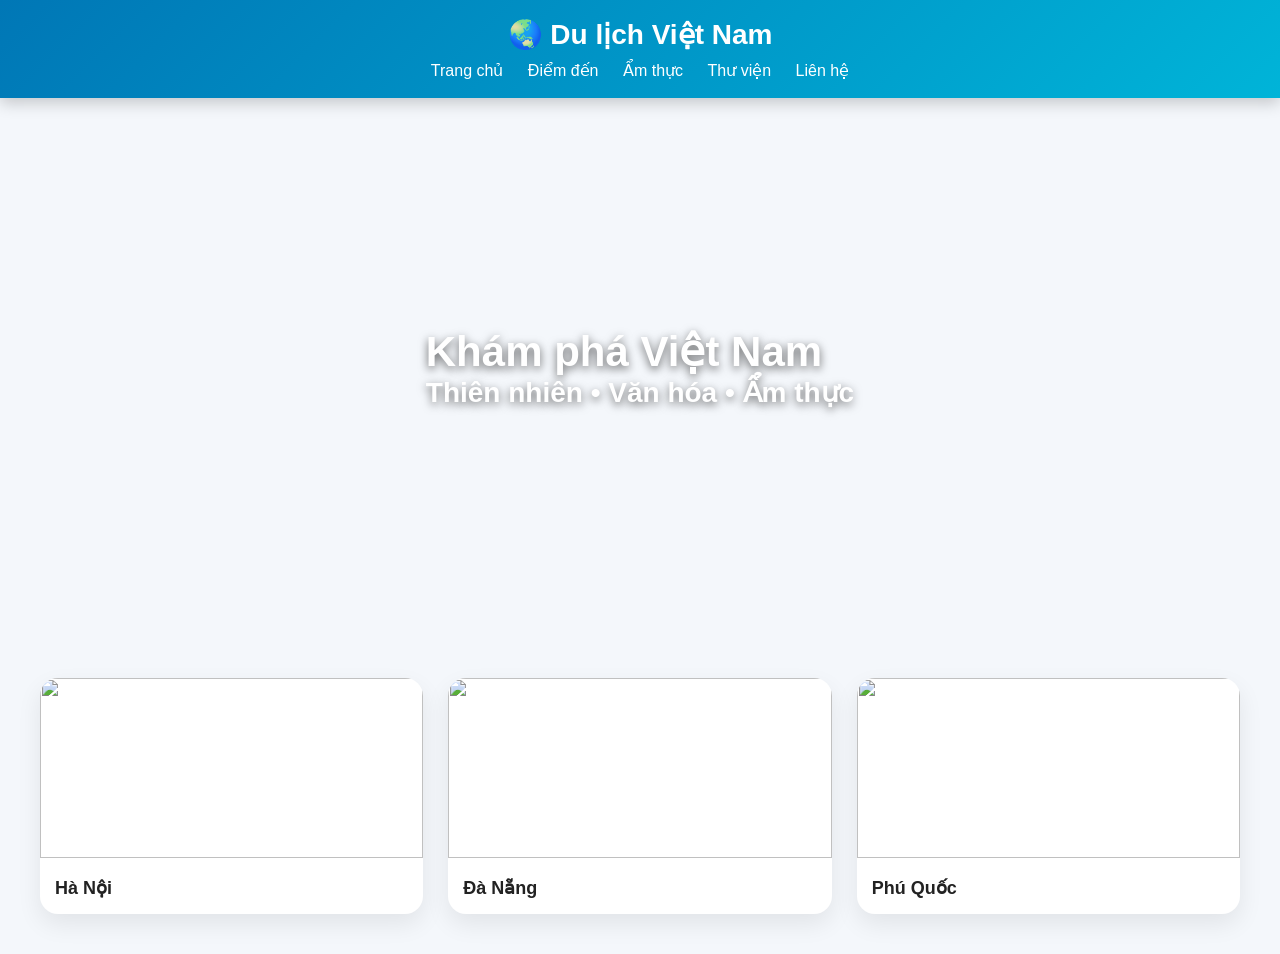
==== index.html @ 79a47dfa "Add files via upload" ====
<!DOCTYPE html>
<html lang="vi">
<head>
<meta charset="UTF-8">
<meta name="viewport" content="width=device-width, initial-scale=1.0">
<title>Du lịch Việt Nam</title>
<link rel="stylesheet" href="style.css">
</head>

<body>

<header>
  <h1>🌏 Du lịch Việt Nam</h1>
  <nav>
    <a href="index.html">Trang chủ</a>
    <a href="destinations.html">Điểm đến</a>
    <a href="food.html">Ẩm thực</a>
    <a href="gallery.html">Thư viện</a>
    <a href="contact.html">Liên hệ</a>
  </nav>
</header>

<section class="hero">
  <div class="hero-text">
    <h2>Khám phá Việt Nam</h2>
    <p>Thiên nhiên • Văn hóa • Ẩm thực</p>
  </div>
</section>

<section class="content">

<a class="card" href="hanoi.html">
  <img src="https://images.unsplash.com/photo-1528127269322-539801943592?auto=format&fit=crop&w=800&q=60">
  <h3>Hà Nội</h3>
</a>

<a class="card" href="danang.html">
  <img src="https://images.unsplash.com/photo-1583417319070-4a69db38a482?auto=format&fit=crop&w=800&q=60">
  <h3>Đà Nẵng</h3>
</a>

<a class="card" href="phuquoc.html">
  <img src="https://images.unsplash.com/photo-1507525428034-b723cf961d3e?auto=format&fit=crop&w=800&q=60">
  <h3>Phú Quốc</h3>
</a>

</section>

<script src="script.js"></script>
</body>
</html>
---- style.css ----
* {
  margin: 0;
  padding: 0;
  box-sizing: border-box;
  font-family: "Segoe UI", sans-serif;
}

body {
  background: #f4f7fb;
  color: #222;
}

/* ===== HEADER ===== */
header {
  background: linear-gradient(135deg, #0077b6, #00b4d8);
  color: white;
  padding: 18px;
  text-align: center;
  box-shadow: 0 5px 15px rgba(0,0,0,0.2);
}

nav {
  margin-top: 10px;
}

nav a {
  color: white;
  margin: 10px;
  text-decoration: none;
  font-weight: 500;
  position: relative;
}

nav a::after {
  content: "";
  position: absolute;
  width: 0;
  height: 2px;
  left: 0;
  bottom: -4px;
  background: white;
  transition: 0.3s;
}

nav a:hover::after {
  width: 100%;
}

/* ===== TITLE ===== */
h1 {
  font-size: 28px;
}

/* ===== HERO ===== */
.hero {
  height: 60vh;
  background: url("https://images.unsplash.com/photo-1507525428034-b723cf961d3e?auto=format&fit=crop&w=1600&q=80") center/cover;
  display: flex;
  align-items: center;
  justify-content: center;
  color: white;
  text-shadow: 0 3px 10px rgba(0,0,0,0.6);
  font-size: 28px;
  font-weight: bold;
}

/* ===== CONTENT GRID ===== */
.content {
  display: grid;
  grid-template-columns: repeat(auto-fit, minmax(250px, 1fr));
  gap: 25px;
  padding: 40px;
}

/* ===== CARD (NÂNG CẤP MẠNH) ===== */
.card {
  background: white;
  border-radius: 18px;
  overflow: hidden;
  text-decoration: none;
  color: #222;
  box-shadow: 0 10px 25px rgba(0,0,0,0.08);
  transition: 0.4s ease;
  position: relative;
}

.card img {
  width: 100%;
  height: 180px;
  object-fit: cover;
  transition: 0.5s;
}

/* hover zoom ảnh */
.card:hover img {
  transform: scale(1.1);
}

/* hover card nổi */
.card:hover {
  transform: translateY(-10px);
  box-shadow: 0 15px 35px rgba(0,0,0,0.2);
}

.card h3 {
  padding: 15px;
  font-size: 18px;
}

/* ===== DETAIL PAGE ===== */
.detail {
  text-align: center;
  padding: 40px;
}

.detail img {
  width: 80%;
  max-width: 700px;
  border-radius: 15px;
  box-shadow: 0 10px 25px rgba(0,0,0,0.2);
}

.detail p {
  margin-top: 20px;
  font-size: 18px;
  line-height: 1.6;
}

/* ===== RESPONSIVE ===== */
@media(max-width: 768px){
  .content {
    grid-template-columns: 1fr;
    padding: 20px;
  }

  .hero {
    font-size: 20px;
    text-align: center;
    padding: 20px;
  }
}
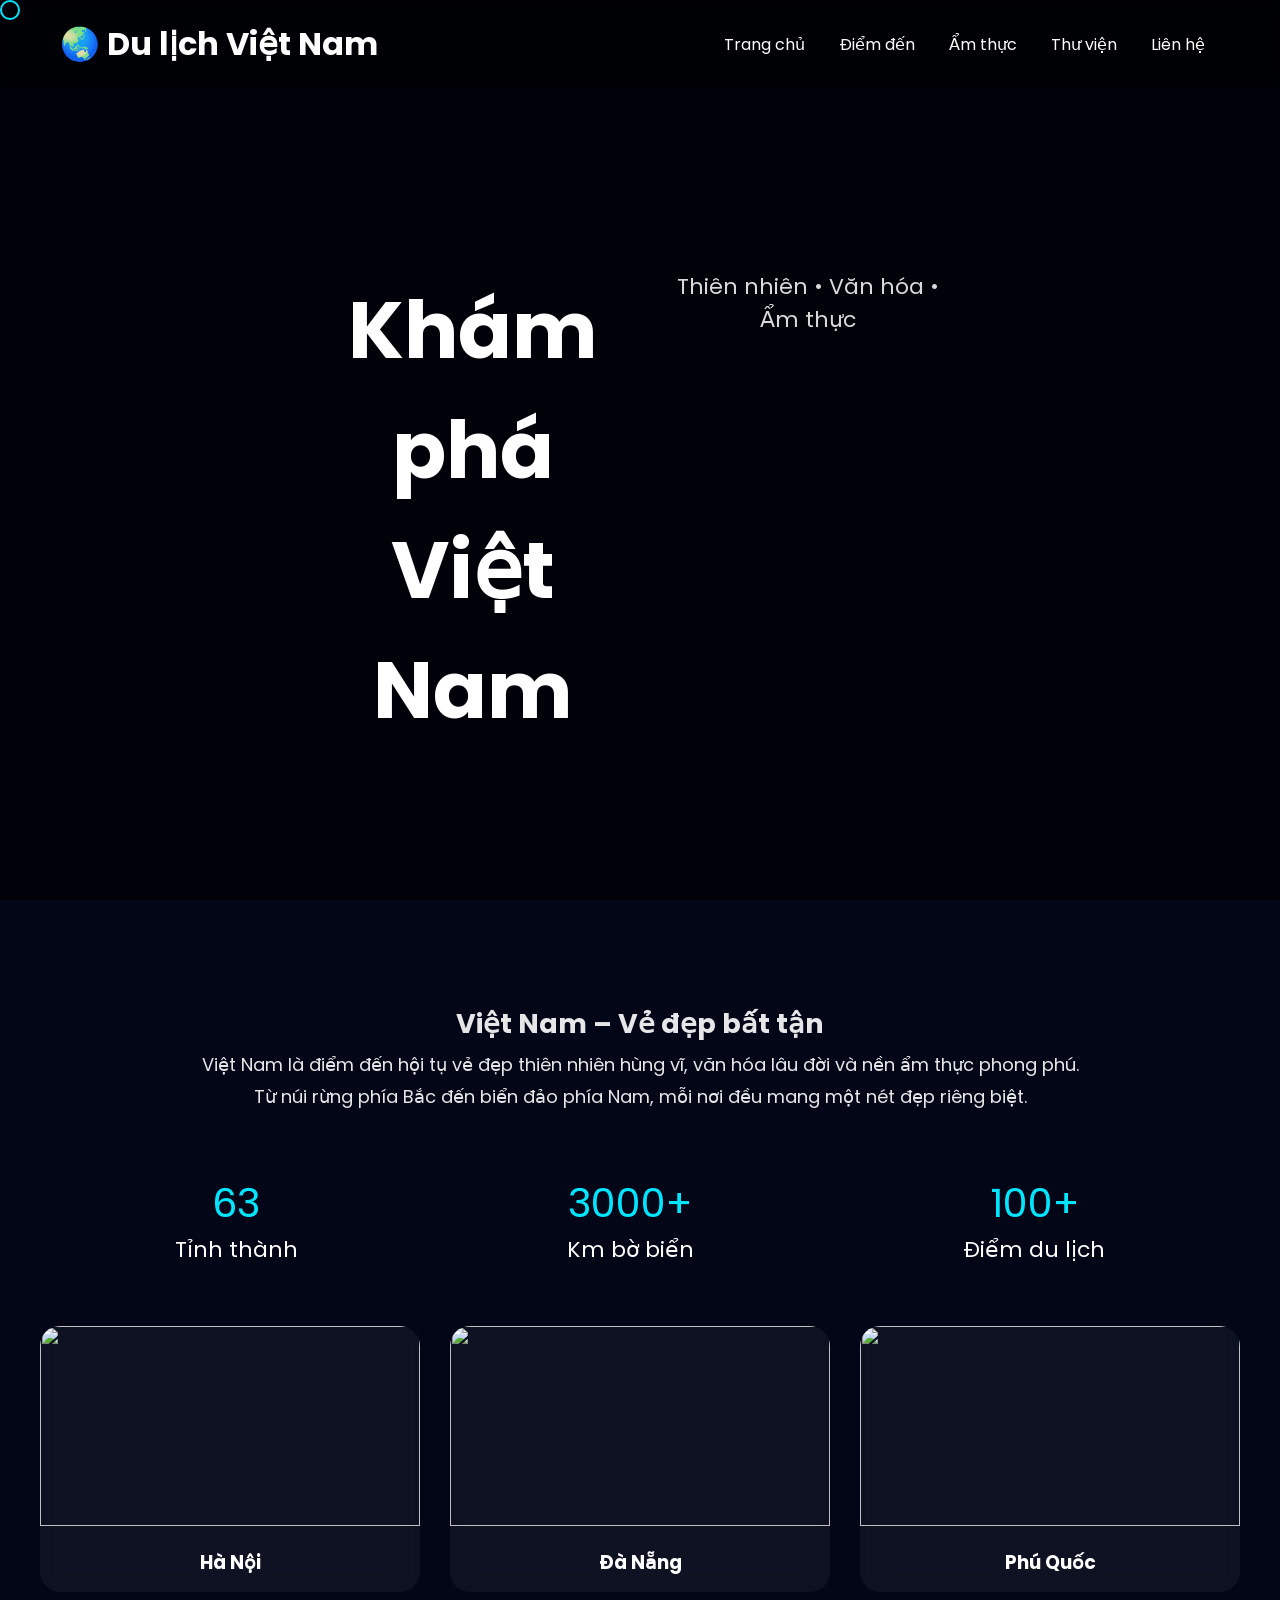
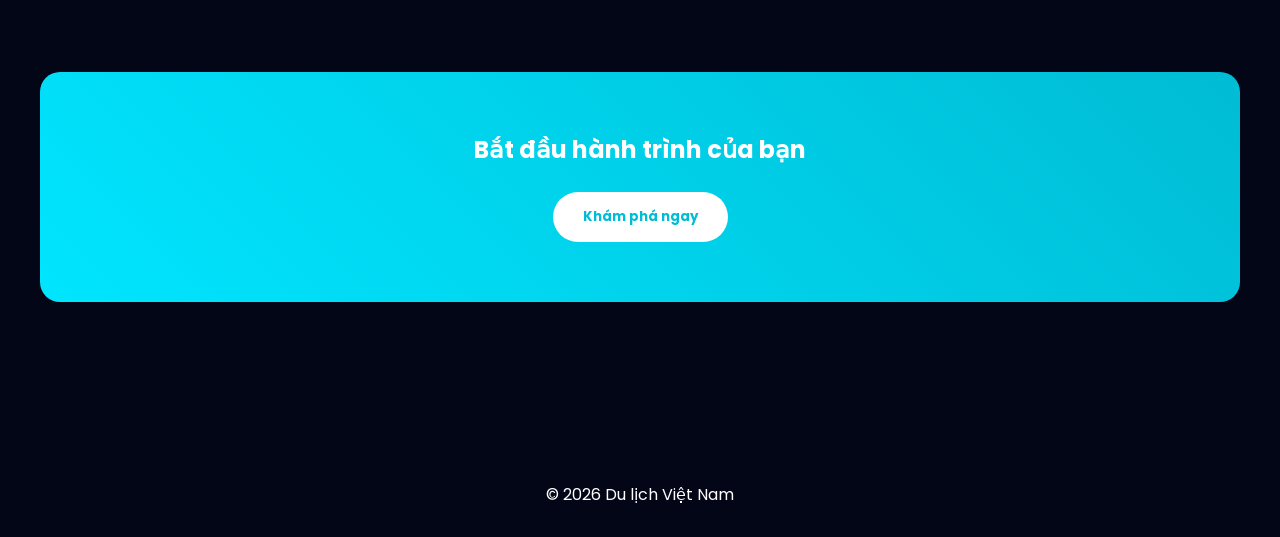
==== commit 3a3eb97d: "Update index.html" ====
--- a/index.html
+++ b/index.html
@@ -4,48 +4,143 @@
 <meta charset="UTF-8">
 <meta name="viewport" content="width=device-width, initial-scale=1.0">
 <title>Du lịch Việt Nam</title>
-<link rel="stylesheet" href="style.css">
+<link href="https://fonts.googleapis.com/css2?family=Poppins:wght@300;400;600;700&display=swap" rel="stylesheet">
+
+<style>
+*{margin:0;padding:0;box-sizing:border-box;font-family:'Poppins',sans-serif}
+body{background:#020617;color:white;overflow-x:hidden;cursor:none}
+
+/* CURSOR */
+.cursor{width:20px;height:20px;border:2px solid #00e5ff;border-radius:50%;position:fixed;pointer-events:none;z-index:9999}
+
+/* NAV */
+header{
+position:fixed;top:0;width:100%;
+display:flex;justify-content:space-between;align-items:center;
+padding:20px 60px;
+background:rgba(0,0,0,0.4);
+backdrop-filter:blur(12px);
+z-index:1000
+}
+nav a{color:white;text-decoration:none;margin:0 15px;position:relative}
+nav a::after{content:"";position:absolute;width:0;height:2px;background:#00e5ff;left:0;bottom:-5px;transition:0.3s}
+nav a:hover::after{width:100%}
+
+/* HERO VIDEO */
+.hero{height:100vh;position:relative}
+.hero video{position:absolute;width:100%;height:100%;object-fit:cover}
+.hero .overlay{position:absolute;inset:0;background:rgba(0,0,0,0.6)}
+.hero .content{position:absolute;top:50%;left:50%;transform:translate(-50%,-50%);text-align:center}
+.hero h2{font-size:80px;animation:fadeUp 1.2s}
+.hero p{font-size:22px;opacity:0.85}
+
+@keyframes fadeUp{from{opacity:0;transform:translateY(50px)}to{opacity:1;transform:translateY(0)}}
+
+section{padding:100px 40px}
+.container{max-width:1200px;margin:auto}
+
+/* INTRO */
+.intro{text-align:center;max-width:900px;margin:auto;line-height:1.8;font-size:18px;opacity:0.9}
+
+/* STATS */
+.stats{display:flex;justify-content:space-around;margin-top:60px;text-align:center}
+.stats div{font-size:22px}
+.stats span{display:block;font-size:40px;color:#00e5ff}
+
+/* CARDS */
+.content{display:grid;grid-template-columns:repeat(auto-fit,minmax(250px,1fr));gap:30px;margin-top:60px}
+.card{border-radius:20px;overflow:hidden;text-decoration:none;color:white;background:rgba(255,255,255,0.05);backdrop-filter:blur(10px);transition:0.4s}
+.card:hover{transform:translateY(-15px) scale(1.05)}
+.card img{width:100%;height:200px;object-fit:cover;transition:0.5s}
+.card:hover img{transform:scale(1.1)}
+.card h3{text-align:center;padding:15px}
+
+/* CTA */
+.cta{text-align:center;background:linear-gradient(45deg,#00e5ff,#00bcd4);padding:60px;border-radius:20px;margin-top:80px}
+.cta button{padding:15px 30px;border:none;border-radius:30px;background:white;color:#00bcd4;font-weight:bold;cursor:pointer}
+
+footer{text-align:center;padding:30px;background:#020617;margin-top:50px}
+</style>
 </head>
 
 <body>
+<div class="cursor"></div>
 
 <header>
-  <h1>🌏 Du lịch Việt Nam</h1>
-  <nav>
-    <a href="index.html">Trang chủ</a>
-    <a href="destinations.html">Điểm đến</a>
-    <a href="food.html">Ẩm thực</a>
-    <a href="gallery.html">Thư viện</a>
-    <a href="contact.html">Liên hệ</a>
-  </nav>
+<h1>🌏 Du lịch Việt Nam</h1>
+<nav>
+<a href="index.html">Trang chủ</a>
+<a href="destinations.html">Điểm đến</a>
+<a href="food.html">Ẩm thực</a>
+<a href="gallery.html">Thư viện</a>
+<a href="contact.html">Liên hệ</a>
+</nav>
 </header>
 
-<section class="hero">
-  <div class="hero-text">
-    <h2>Khám phá Việt Nam</h2>
-    <p>Thiên nhiên • Văn hóa • Ẩm thực</p>
-  </div>
+<div class="hero">
+<video autoplay muted loop>
+<source src="https://cdn.coverr.co/videos/coverr-aerial-view-of-a-beach-1561/1080p.mp4" type="video/mp4">
+</video>
+<div class="overlay"></div>
+<div class="content">
+<h2>Khám phá Việt Nam</h2>
+<p>Thiên nhiên • Văn hóa • Ẩm thực</p>
+</div>
+</div>
+
+<section>
+<div class="container">
+<div class="intro">
+<h2>Việt Nam – Vẻ đẹp bất tận</h2>
+<p>
+Việt Nam là điểm đến hội tụ vẻ đẹp thiên nhiên hùng vĩ, văn hóa lâu đời và nền ẩm thực phong phú.
+Từ núi rừng phía Bắc đến biển đảo phía Nam, mỗi nơi đều mang một nét đẹp riêng biệt.
+</p>
+</div>
+
+<div class="stats">
+<div><span>63</span>Tỉnh thành</div>
+<div><span>3000+</span>Km bờ biển</div>
+<div><span>100+</span>Điểm du lịch</div>
+</div>
+
+<div class="content">
+<a class="card" href="hanoi.html"><img src="https://images.unsplash.com/photo-1528127269322-539801943592"><h3>Hà Nội</h3></a>
+<a class="card" href="danang.html"><img src="https://images.unsplash.com/photo-1583417319070-4a69db38a482"><h3>Đà Nẵng</h3></a>
+<a class="card" href="phuquoc.html"><img src="https://images.unsplash.com/photo-1507525428034-b723cf961d3e"><h3>Phú Quốc</h3></a>
+</div>
+
+<div class="cta">
+<h2>Bắt đầu hành trình của bạn</h2>
+<br>
+<button>Khám phá ngay</button>
+</div>
+
+</div>
 </section>
 
-<section class="content">
+<footer>
+<p>© 2026 Du lịch Việt Nam</p>
+</footer>
 
-<a class="card" href="hanoi.html">
-  <img src="https://images.unsplash.com/photo-1528127269322-539801943592?auto=format&fit=crop&w=800&q=60">
-  <h3>Hà Nội</h3>
-</a>
+<script>
+// CURSOR
+const cursor=document.querySelector('.cursor');
+document.addEventListener('mousemove',e=>{
+cursor.style.top=e.clientY+'px';cursor.style.left=e.clientX+'px';
+});
 
-<a class="card" href="danang.html">
-  <img src="https://images.unsplash.com/photo-1583417319070-4a69db38a482?auto=format&fit=crop&w=800&q=60">
-  <h3>Đà Nẵng</h3>
-</a>
+// SCROLL ANIMATION
+const cards=document.querySelectorAll('.card');
+cards.forEach(c=>{c.style.opacity=0;c.style.transform='translateY(60px)'});
+window.addEventListener('scroll',()=>{
+cards.forEach(card=>{
+if(card.getBoundingClientRect().top<window.innerHeight-50){
+card.style.opacity=1;card.style.transform='translateY(0)'
+}
+});
+});
+</script>
 
-<a class="card" href="phuquoc.html">
-  <img src="https://images.unsplash.com/photo-1507525428034-b723cf961d3e?auto=format&fit=crop&w=800&q=60">
-  <h3>Phú Quốc</h3>
-</a>
-
-</section>
-
-<script src="script.js"></script>
 </body>
-</html>+</html>
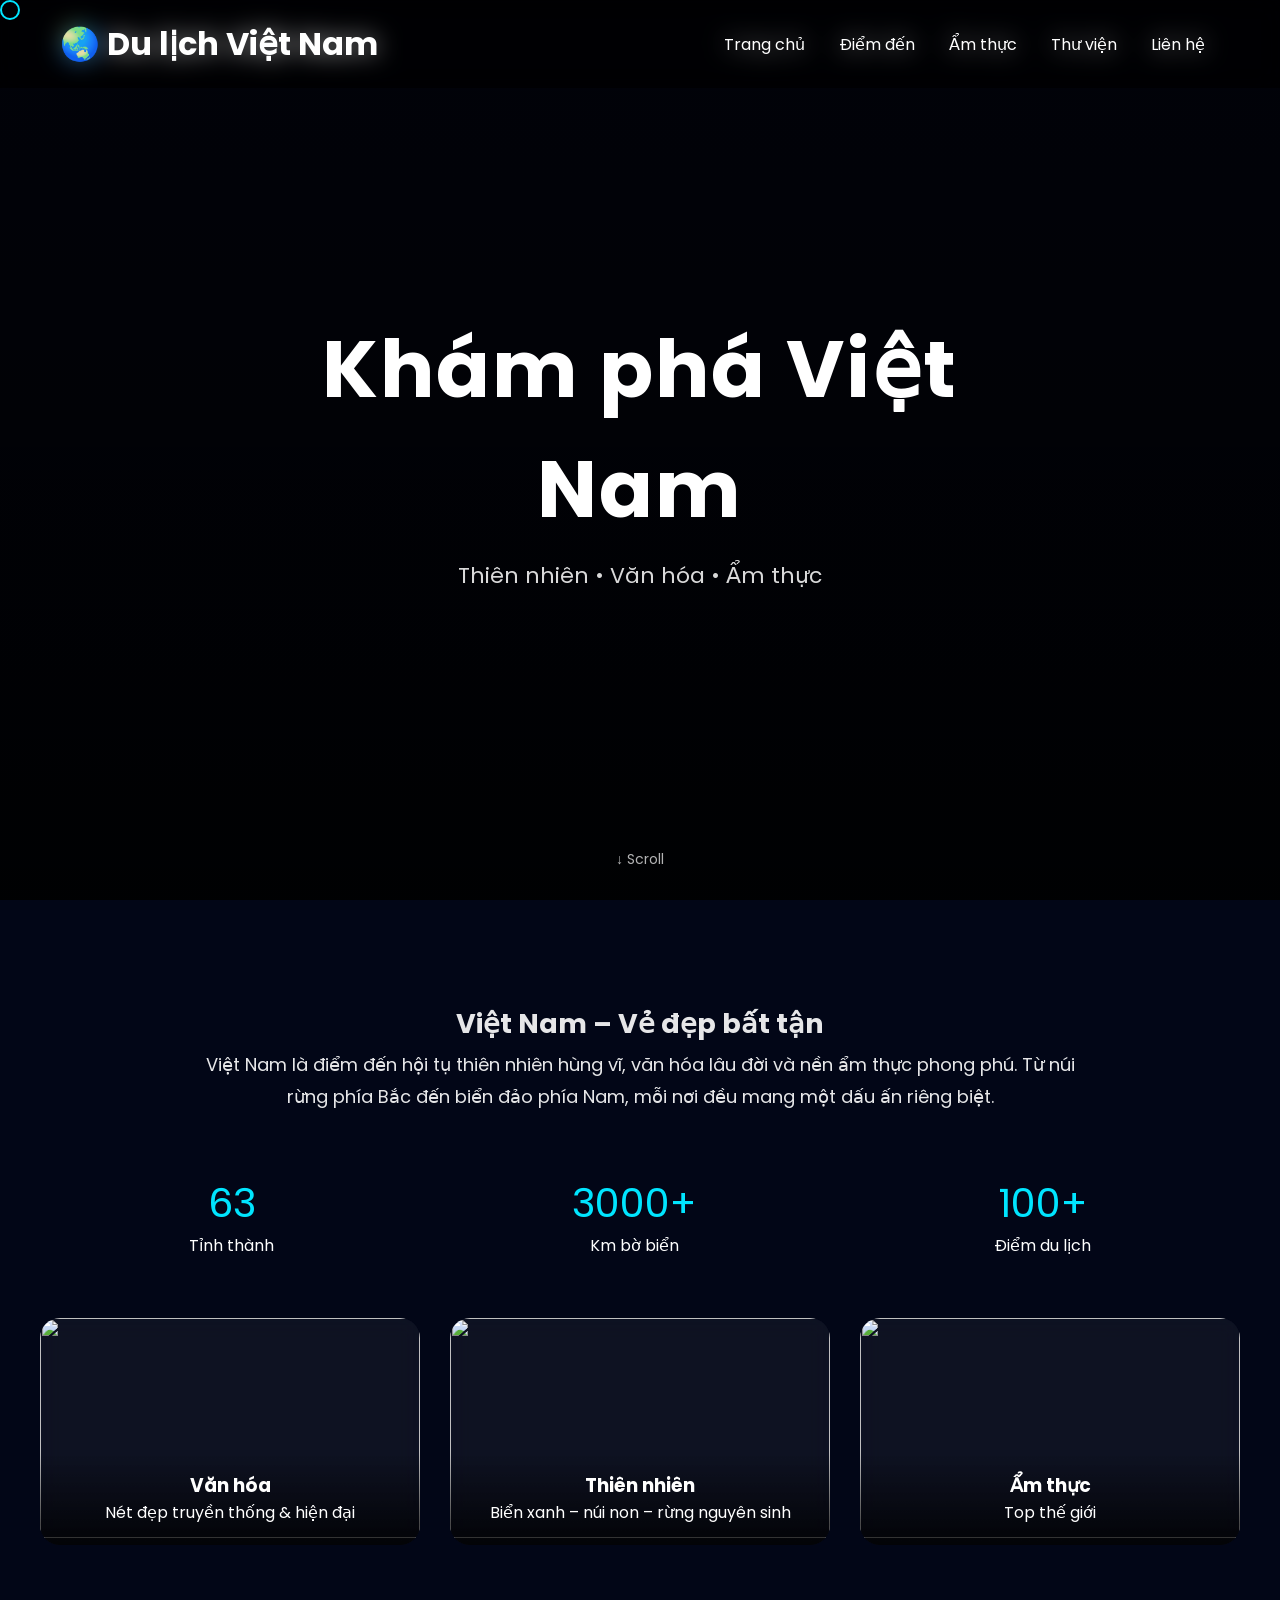
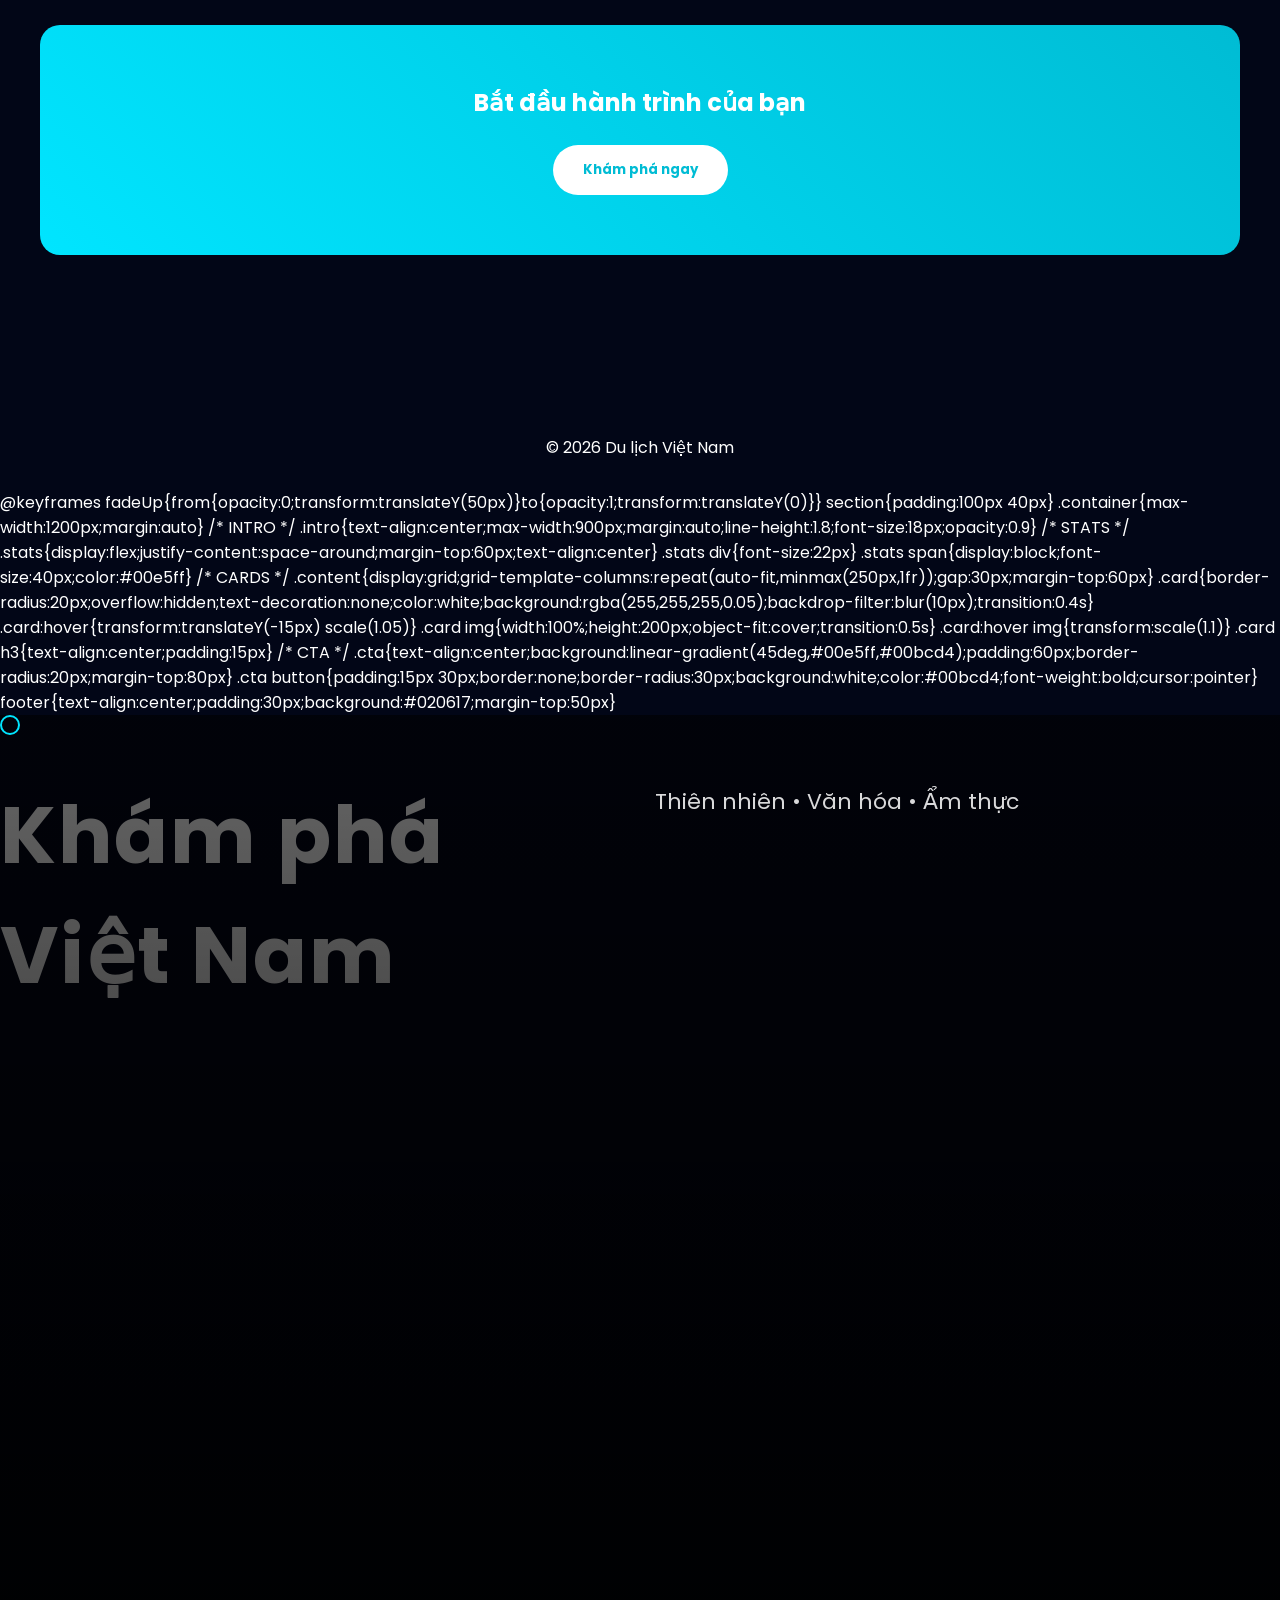
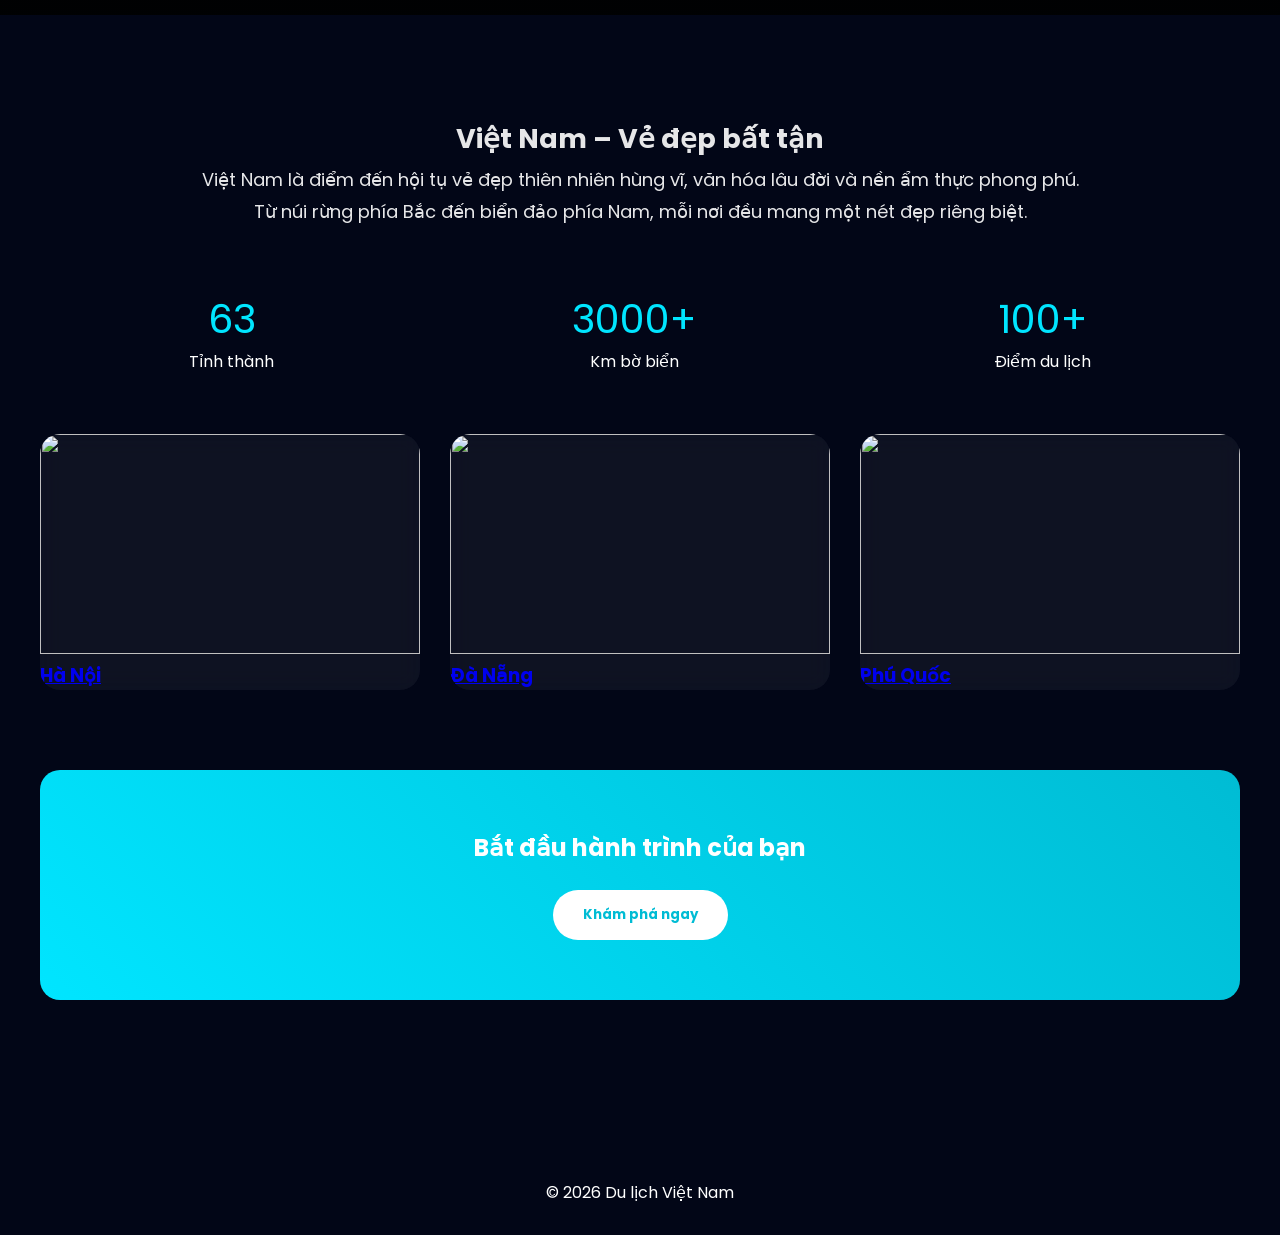
==== commit 6e32ddb6: "Update index.html" ====
--- a/index.html
+++ b/index.html
@@ -11,7 +11,11 @@
 body{background:#020617;color:white;overflow-x:hidden;cursor:none}
 
 /* CURSOR */
-.cursor{width:20px;height:20px;border:2px solid #00e5ff;border-radius:50%;position:fixed;pointer-events:none;z-index:9999}
+.cursor{
+width:20px;height:20px;border:2px solid #00e5ff;
+border-radius:50%;position:fixed;pointer-events:none;z-index:9999;
+transition:0.05s;
+}
 
 /* NAV */
 header{
@@ -22,19 +26,283 @@
 backdrop-filter:blur(12px);
 z-index:1000
 }
-nav a{color:white;text-decoration:none;margin:0 15px;position:relative}
-nav a::after{content:"";position:absolute;width:0;height:2px;background:#00e5ff;left:0;bottom:-5px;transition:0.3s}
+
+nav a{
+color:white;text-decoration:none;margin:0 15px;position:relative
+}
+
+nav a::after{
+content:"";position:absolute;width:0;height:2px;background:#00e5ff;
+left:0;bottom:-5px;transition:0.3s
+}
 nav a:hover::after{width:100%}
 
-/* HERO VIDEO */
-.hero{height:100vh;position:relative}
-.hero video{position:absolute;width:100%;height:100%;object-fit:cover}
-.hero .overlay{position:absolute;inset:0;background:rgba(0,0,0,0.6)}
-.hero .content{position:absolute;top:50%;left:50%;transform:translate(-50%,-50%);text-align:center}
-.hero h2{font-size:80px;animation:fadeUp 1.2s}
-.hero p{font-size:22px;opacity:0.85}
-
-@keyframes fadeUp{from{opacity:0;transform:translateY(50px)}to{opacity:1;transform:translateY(0)}}
+/* HERO */
+.hero{
+height:100vh;position:relative;overflow:hidden
+}
+
+.hero video{
+position:absolute;width:100%;height:100%;object-fit:cover;
+transform:scale(1.1);
+}
+
+.hero .overlay{
+position:absolute;inset:0;
+background:linear-gradient(to bottom,rgba(0,0,0,0.6),rgba(0,0,0,0.9));
+}
+
+.hero-text{
+position:absolute;top:50%;left:50%;
+transform:translate(-50%,-50%);
+text-align:center;z-index:2
+}
+
+.hero h2{
+font-size:80px;
+letter-spacing:2px;
+animation:fadeUp 1.2s
+}
+
+.hero p{font-size:22px;opacity:0.85;margin-top:10px}
+
+/* SCROLL DOWN ICON */
+.scroll-down{
+position:absolute;bottom:30px;left:50%;
+transform:translateX(-50%);
+font-size:14px;opacity:0.7;
+animation:float 2s infinite;
+}
+
+@keyframes float{
+0%,100%{transform:translate(-50%,0)}
+50%{transform:translate(-50%,10px)}
+}
+
+@keyframes fadeUp{
+from{opacity:0;transform:translate(-50%,50px)}
+to{opacity:1;transform:translate(-50%,-50%)}
+}
+
+/* SECTION */
+section{padding:100px 40px}
+.container{max-width:1200px;margin:auto}
+
+/* INTRO */
+.intro{
+text-align:center;
+max-width:900px;
+margin:auto;
+line-height:1.8;
+font-size:18px;
+opacity:0.9
+}
+
+/* STATS */
+.stats{
+display:flex;
+justify-content:space-around;
+margin-top:60px;
+text-align:center
+}
+
+.stats span{
+display:block;
+font-size:40px;
+color:#00e5ff
+}
+
+/* CARDS */
+.content{
+display:grid;
+grid-template-columns:repeat(auto-fit,minmax(280px,1fr));
+gap:30px;
+margin-top:60px
+}
+
+.card{
+border-radius:20px;
+overflow:hidden;
+background:rgba(255,255,255,0.05);
+backdrop-filter:blur(10px);
+transition:0.4s;
+position:relative;
+}
+
+.card:hover{
+transform:translateY(-15px) scale(1.05)
+}
+
+.card img{
+width:100%;
+height:220px;
+object-fit:cover;
+transition:0.5s
+}
+
+.card:hover img{
+transform:scale(1.15)
+}
+
+/* overlay text */
+.card .info{
+position:absolute;
+bottom:0;width:100%;
+background:linear-gradient(to top,rgba(0,0,0,0.8),transparent);
+padding:20px;
+text-align:center;
+}
+
+/* CTA */
+.cta{
+text-align:center;
+background:linear-gradient(45deg,#00e5ff,#00bcd4);
+padding:60px;
+border-radius:20px;
+margin-top:80px
+}
+
+.cta button{
+padding:15px 30px;
+border:none;
+border-radius:30px;
+background:white;
+color:#00bcd4;
+font-weight:bold;
+cursor:pointer;
+transition:0.3s
+}
+
+.cta button:hover{
+transform:scale(1.1)
+}
+
+footer{
+text-align:center;
+padding:30px;
+background:#020617;
+margin-top:50px
+}
+</style>
+</head>
+
+<body>
+
+<div class="cursor"></div>
+
+<header>
+<h1>🌏 Du lịch Việt Nam</h1>
+<nav>
+<a href="#">Trang chủ</a>
+<a href="#">Điểm đến</a>
+<a href="#">Ẩm thực</a>
+<a href="#">Thư viện</a>
+<a href="#">Liên hệ</a>
+</nav>
+</header>
+
+<!-- HERO -->
+<div class="hero">
+<video autoplay muted loop>
+<source src="https://cdn.coverr.co/videos/coverr-aerial-view-of-a-beach-1561/1080p.mp4" type="video/mp4">
+</video>
+
+<div class="overlay"></div>
+
+<div class="hero-text">
+<h2>Khám phá Việt Nam</h2>
+<p>Thiên nhiên • Văn hóa • Ẩm thực</p>
+</div>
+
+<div class="scroll-down">↓ Scroll</div>
+</div>
+
+<!-- INTRO -->
+<section>
+<div class="container">
+
+<div class="intro">
+<h2>Việt Nam – Vẻ đẹp bất tận</h2>
+<p>
+Việt Nam là điểm đến hội tụ thiên nhiên hùng vĩ, văn hóa lâu đời và nền ẩm thực phong phú.
+Từ núi rừng phía Bắc đến biển đảo phía Nam, mỗi nơi đều mang một dấu ấn riêng biệt.
+</p>
+</div>
+
+<div class="stats">
+<div><span>63</span>Tỉnh thành</div>
+<div><span>3000+</span>Km bờ biển</div>
+<div><span>100+</span>Điểm du lịch</div>
+</div>
+
+<div class="content">
+
+<div class="card">
+<img src="https://images.unsplash.com/photo-1528127269322-539801943592">
+<div class="info">
+<h3>Văn hóa</h3>
+<p>Nét đẹp truyền thống & hiện đại</p>
+</div>
+</div>
+
+<div class="card">
+<img src="https://images.unsplash.com/photo-1507525428034-b723cf961d3e">
+<div class="info">
+<h3>Thiên nhiên</h3>
+<p>Biển xanh – núi non – rừng nguyên sinh</p>
+</div>
+</div>
+
+<div class="card">
+<img src="https://images.unsplash.com/photo-1551504734-5ee1c4a1479b">
+<div class="info">
+<h3>Ẩm thực</h3>
+<p>Top thế giới</p>
+</div>
+</div>
+
+</div>
+
+<div class="cta">
+<h2>Bắt đầu hành trình của bạn</h2>
+<br>
+<button>Khám phá ngay</button>
+</div>
+
+</div>
+</section>
+
+<footer>
+<p>© 2026 Du lịch Việt Nam</p>
+</footer>
+
+<script>
+// CURSOR
+const cursor=document.querySelector('.cursor');
+document.addEventListener('mousemove',e=>{
+cursor.style.top=e.clientY+'px';
+cursor.style.left=e.clientX+'px';
+});
+
+// SCROLL ANIMATION
+const cards=document.querySelectorAll('.card');
+cards.forEach(c=>{
+c.style.opacity=0;
+c.style.transform='translateY(60px)';
+});
+
+window.addEventListener('scroll',()=>{
+cards.forEach(card=>{
+if(card.getBoundingClientRect().top<window.innerHeight-50){
+card.style.opacity=1;
+card.style.transform='translateY(0)';
+}
+});
+});
+</script>
+
+</body>
+</html>@keyframes fadeUp{from{opacity:0;transform:translateY(50px)}to{opacity:1;transform:translateY(0)}}
 
 section{padding:100px 40px}
 .container{max-width:1200px;margin:auto}
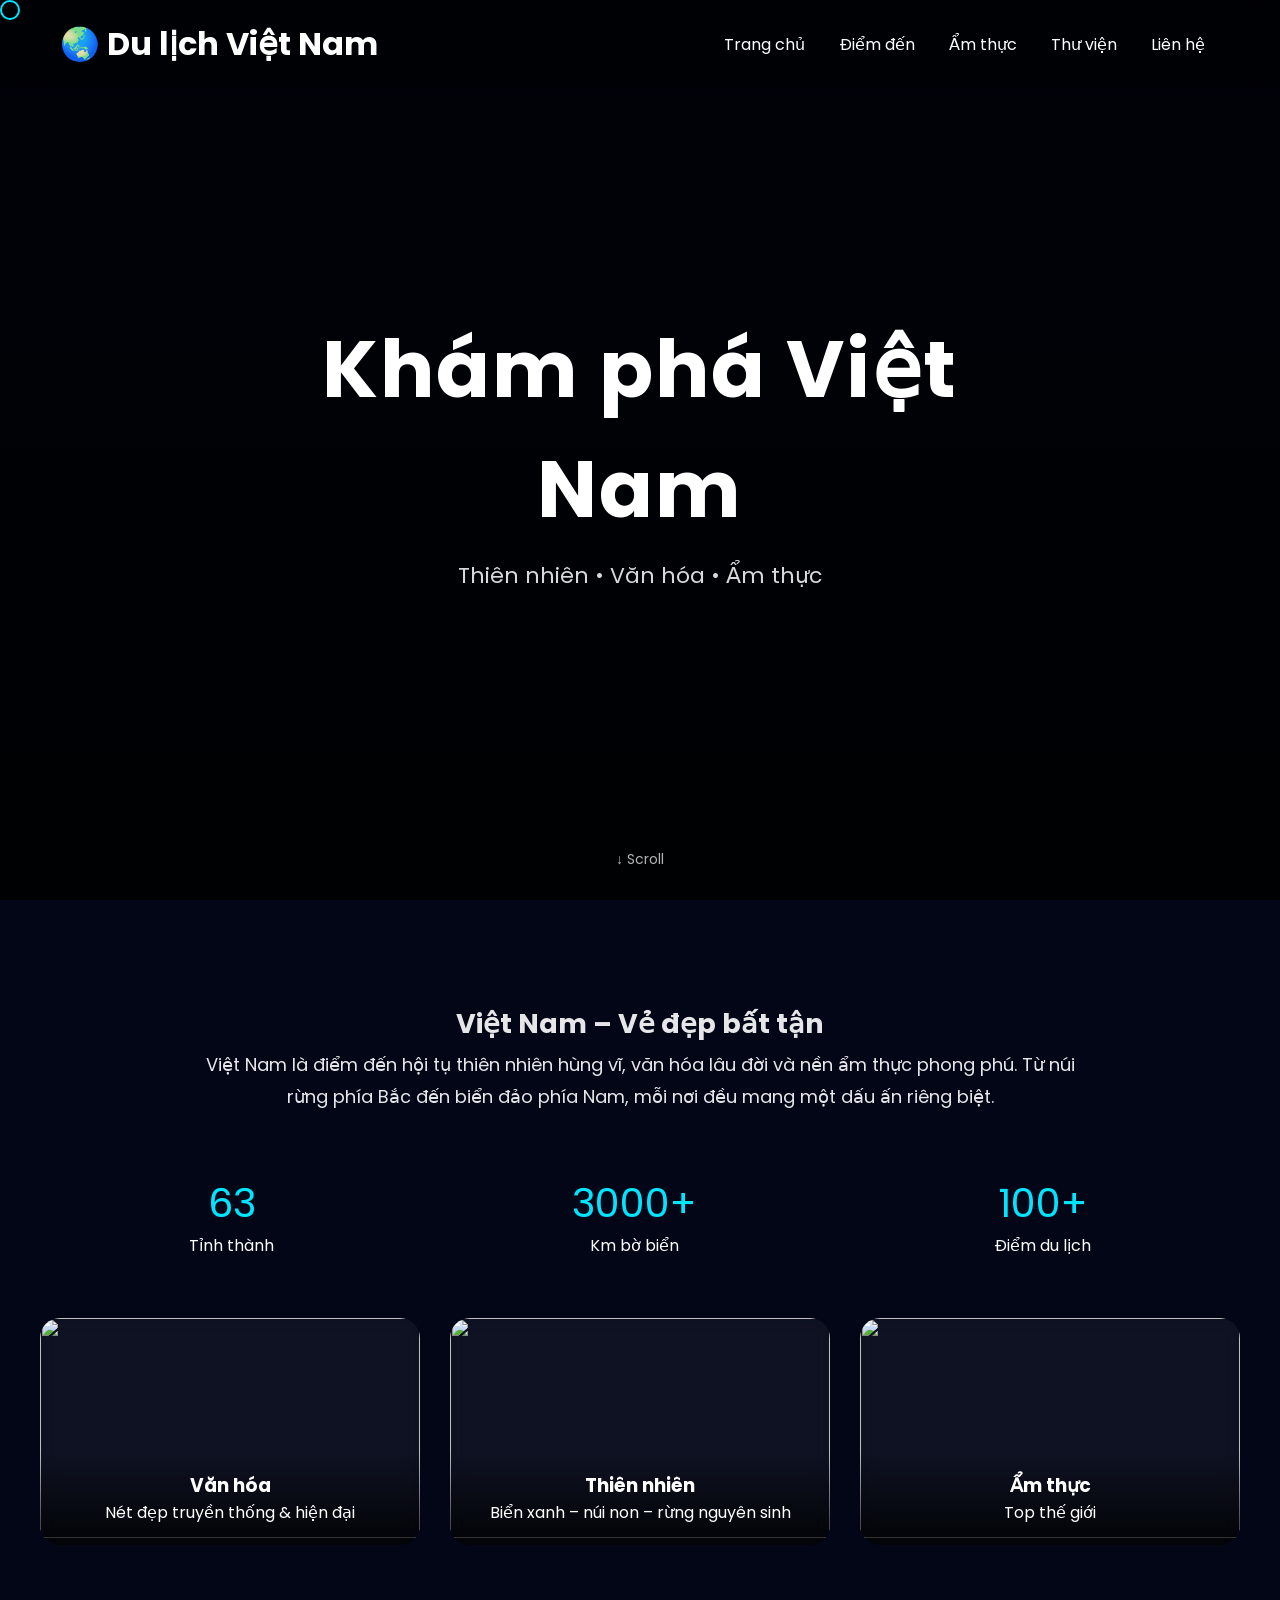
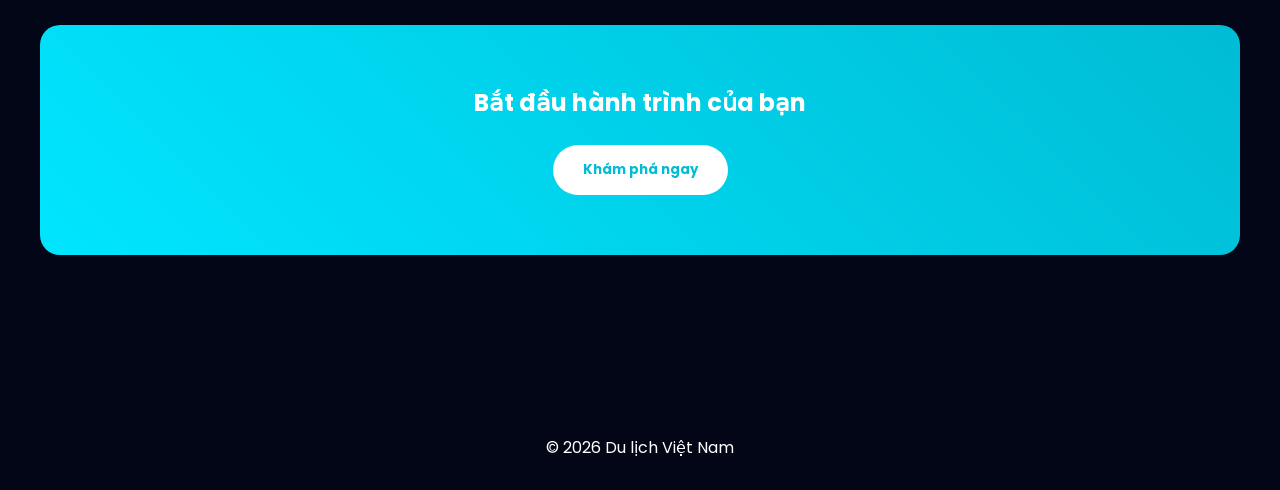
==== commit 7285c95c: "Update index.html" ====
--- a/index.html
+++ b/index.html
@@ -302,113 +302,4 @@
 </script>
 
 </body>
-</html>@keyframes fadeUp{from{opacity:0;transform:translateY(50px)}to{opacity:1;transform:translateY(0)}}
-
-section{padding:100px 40px}
-.container{max-width:1200px;margin:auto}
-
-/* INTRO */
-.intro{text-align:center;max-width:900px;margin:auto;line-height:1.8;font-size:18px;opacity:0.9}
-
-/* STATS */
-.stats{display:flex;justify-content:space-around;margin-top:60px;text-align:center}
-.stats div{font-size:22px}
-.stats span{display:block;font-size:40px;color:#00e5ff}
-
-/* CARDS */
-.content{display:grid;grid-template-columns:repeat(auto-fit,minmax(250px,1fr));gap:30px;margin-top:60px}
-.card{border-radius:20px;overflow:hidden;text-decoration:none;color:white;background:rgba(255,255,255,0.05);backdrop-filter:blur(10px);transition:0.4s}
-.card:hover{transform:translateY(-15px) scale(1.05)}
-.card img{width:100%;height:200px;object-fit:cover;transition:0.5s}
-.card:hover img{transform:scale(1.1)}
-.card h3{text-align:center;padding:15px}
-
-/* CTA */
-.cta{text-align:center;background:linear-gradient(45deg,#00e5ff,#00bcd4);padding:60px;border-radius:20px;margin-top:80px}
-.cta button{padding:15px 30px;border:none;border-radius:30px;background:white;color:#00bcd4;font-weight:bold;cursor:pointer}
-
-footer{text-align:center;padding:30px;background:#020617;margin-top:50px}
-</style>
-</head>
-
-<body>
-<div class="cursor"></div>
-
-<header>
-<h1>🌏 Du lịch Việt Nam</h1>
-<nav>
-<a href="index.html">Trang chủ</a>
-<a href="destinations.html">Điểm đến</a>
-<a href="food.html">Ẩm thực</a>
-<a href="gallery.html">Thư viện</a>
-<a href="contact.html">Liên hệ</a>
-</nav>
-</header>
-
-<div class="hero">
-<video autoplay muted loop>
-<source src="https://cdn.coverr.co/videos/coverr-aerial-view-of-a-beach-1561/1080p.mp4" type="video/mp4">
-</video>
-<div class="overlay"></div>
-<div class="content">
-<h2>Khám phá Việt Nam</h2>
-<p>Thiên nhiên • Văn hóa • Ẩm thực</p>
-</div>
-</div>
-
-<section>
-<div class="container">
-<div class="intro">
-<h2>Việt Nam – Vẻ đẹp bất tận</h2>
-<p>
-Việt Nam là điểm đến hội tụ vẻ đẹp thiên nhiên hùng vĩ, văn hóa lâu đời và nền ẩm thực phong phú.
-Từ núi rừng phía Bắc đến biển đảo phía Nam, mỗi nơi đều mang một nét đẹp riêng biệt.
-</p>
-</div>
-
-<div class="stats">
-<div><span>63</span>Tỉnh thành</div>
-<div><span>3000+</span>Km bờ biển</div>
-<div><span>100+</span>Điểm du lịch</div>
-</div>
-
-<div class="content">
-<a class="card" href="hanoi.html"><img src="https://images.unsplash.com/photo-1528127269322-539801943592"><h3>Hà Nội</h3></a>
-<a class="card" href="danang.html"><img src="https://images.unsplash.com/photo-1583417319070-4a69db38a482"><h3>Đà Nẵng</h3></a>
-<a class="card" href="phuquoc.html"><img src="https://images.unsplash.com/photo-1507525428034-b723cf961d3e"><h3>Phú Quốc</h3></a>
-</div>
-
-<div class="cta">
-<h2>Bắt đầu hành trình của bạn</h2>
-<br>
-<button>Khám phá ngay</button>
-</div>
-
-</div>
-</section>
-
-<footer>
-<p>© 2026 Du lịch Việt Nam</p>
-</footer>
-
-<script>
-// CURSOR
-const cursor=document.querySelector('.cursor');
-document.addEventListener('mousemove',e=>{
-cursor.style.top=e.clientY+'px';cursor.style.left=e.clientX+'px';
-});
-
-// SCROLL ANIMATION
-const cards=document.querySelectorAll('.card');
-cards.forEach(c=>{c.style.opacity=0;c.style.transform='translateY(60px)'});
-window.addEventListener('scroll',()=>{
-cards.forEach(card=>{
-if(card.getBoundingClientRect().top<window.innerHeight-50){
-card.style.opacity=1;card.style.transform='translateY(0)'
-}
-});
-});
-</script>
-
-</body>
 </html>
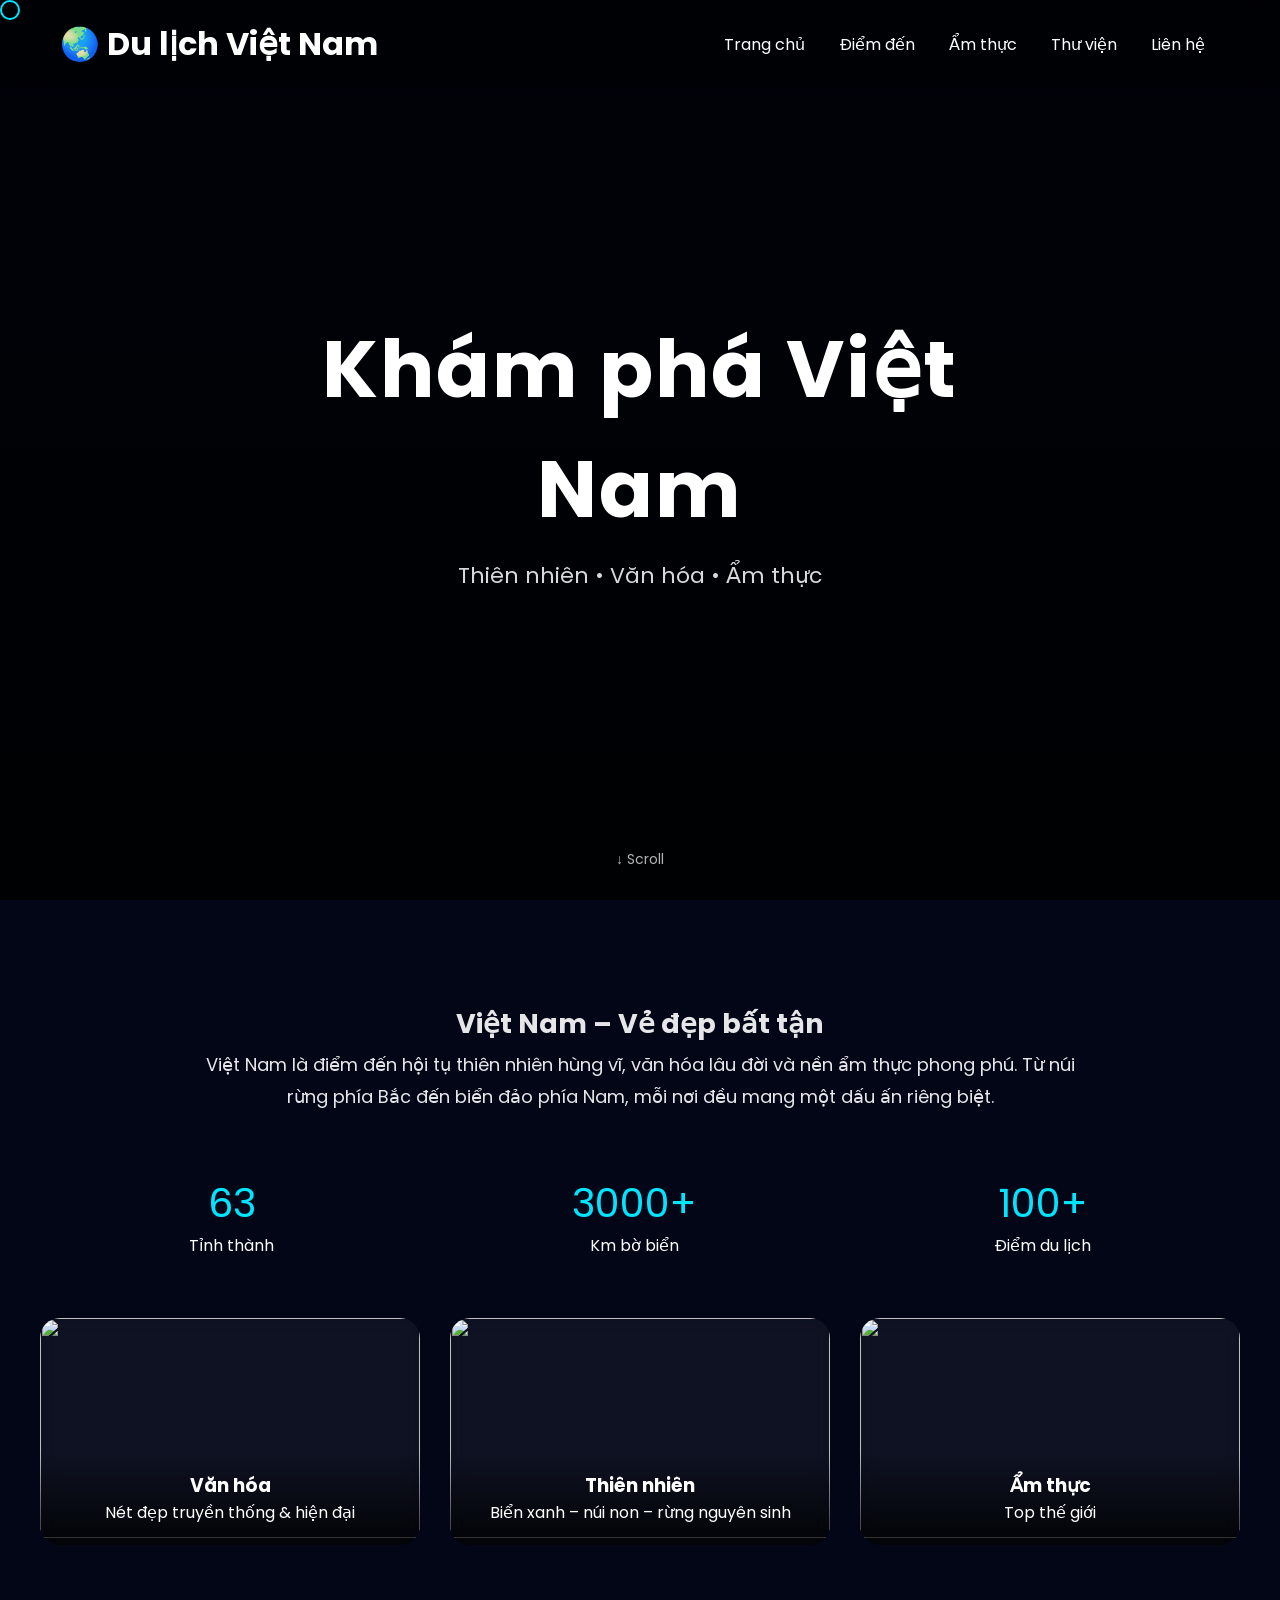
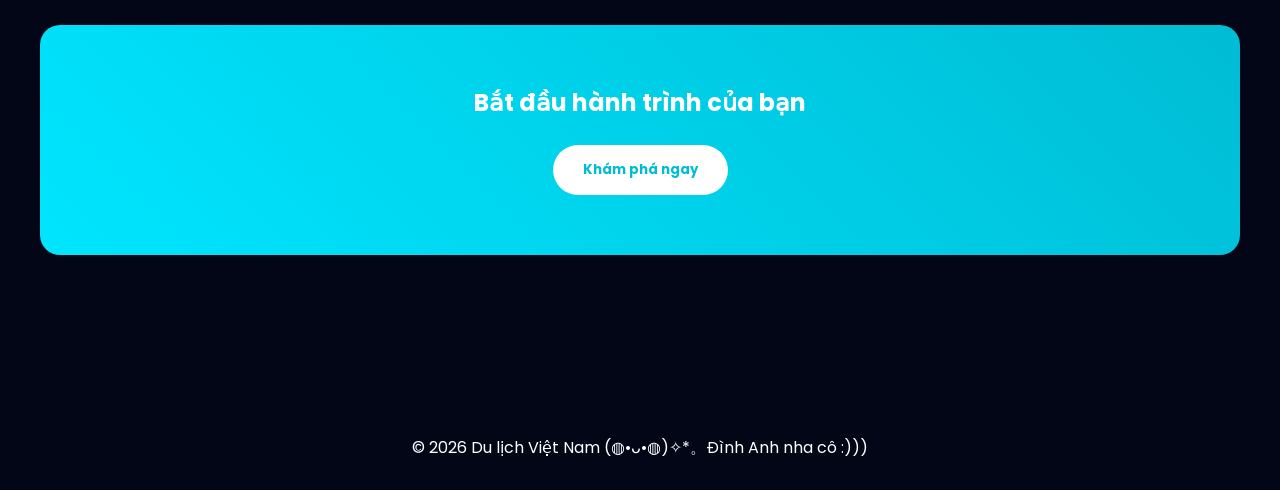
==== commit 079fcdb3: "Update index.html" ====
--- a/index.html
+++ b/index.html
@@ -273,7 +273,8 @@
 </section>
 
 <footer>
-<p>© 2026 Du lịch Việt Nam</p>
+<p>© 2026 Du lịch Việt Nam
+(⁠◍⁠•⁠ᴗ⁠•⁠◍⁠)⁠✧⁠*⁠。Đình Anh nha cô :)))</p>
 </footer>
 
 <script>
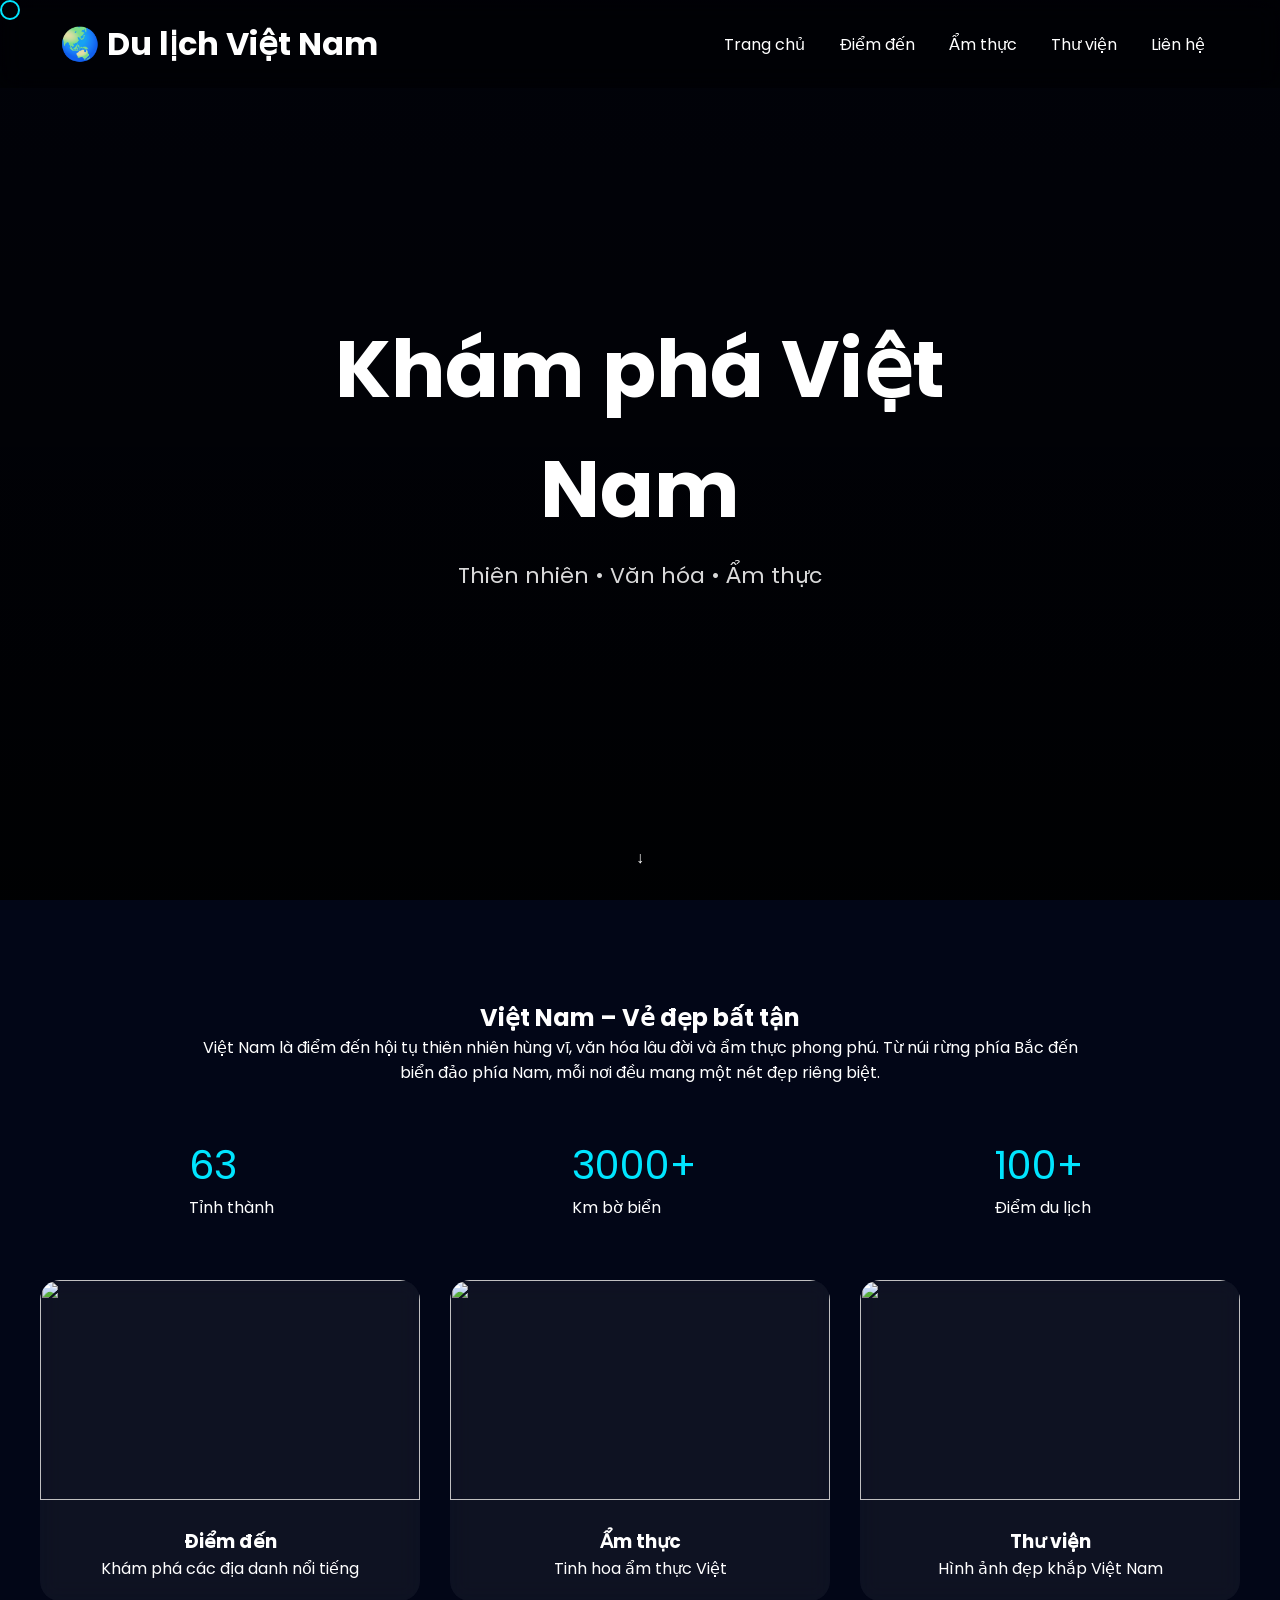
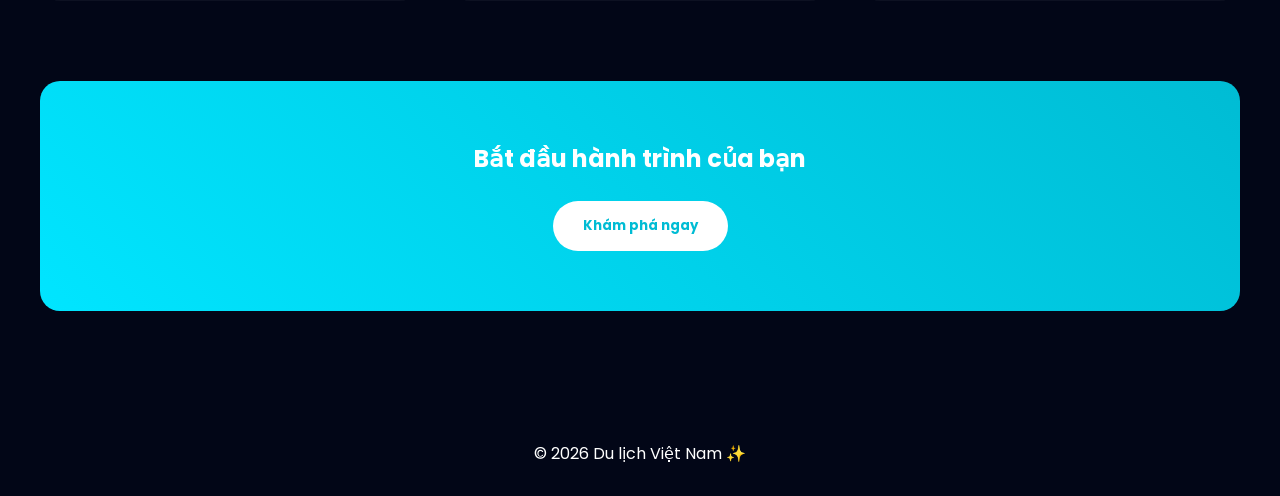
==== commit 0925eb7b: "Update index.html" ====
--- a/index.html
+++ b/index.html
@@ -4,6 +4,7 @@
 <meta charset="UTF-8">
 <meta name="viewport" content="width=device-width, initial-scale=1.0">
 <title>Du lịch Việt Nam</title>
+
 <link href="https://fonts.googleapis.com/css2?family=Poppins:wght@300;400;600;700&display=swap" rel="stylesheet">
 
 <style>
@@ -14,7 +15,6 @@
 .cursor{
 width:20px;height:20px;border:2px solid #00e5ff;
 border-radius:50%;position:fixed;pointer-events:none;z-index:9999;
-transition:0.05s;
 }
 
 /* NAV */
@@ -38,13 +38,10 @@
 nav a:hover::after{width:100%}
 
 /* HERO */
-.hero{
-height:100vh;position:relative;overflow:hidden
-}
+.hero{height:100vh;position:relative;overflow:hidden}
 
 .hero video{
 position:absolute;width:100%;height:100%;object-fit:cover;
-transform:scale(1.1);
 }
 
 .hero .overlay{
@@ -58,66 +55,38 @@
 text-align:center;z-index:2
 }
 
-.hero h2{
-font-size:80px;
-letter-spacing:2px;
-animation:fadeUp 1.2s
-}
-
+.hero h2{font-size:80px}
 .hero p{font-size:22px;opacity:0.85;margin-top:10px}
 
-/* SCROLL DOWN ICON */
+/* SCROLL */
 .scroll-down{
 position:absolute;bottom:30px;left:50%;
 transform:translateX(-50%);
-font-size:14px;opacity:0.7;
 animation:float 2s infinite;
 }
-
 @keyframes float{
 0%,100%{transform:translate(-50%,0)}
 50%{transform:translate(-50%,10px)}
 }
 
-@keyframes fadeUp{
-from{opacity:0;transform:translate(-50%,50px)}
-to{opacity:1;transform:translate(-50%,-50%)}
-}
-
 /* SECTION */
 section{padding:100px 40px}
 .container{max-width:1200px;margin:auto}
 
 /* INTRO */
-.intro{
-text-align:center;
-max-width:900px;
-margin:auto;
-line-height:1.8;
-font-size:18px;
-opacity:0.9
-}
+.intro{text-align:center;max-width:900px;margin:auto}
 
 /* STATS */
 .stats{
-display:flex;
-justify-content:space-around;
-margin-top:60px;
-text-align:center
-}
-
-.stats span{
-display:block;
-font-size:40px;
-color:#00e5ff
-}
+display:flex;justify-content:space-around;margin-top:50px
+}
+.stats span{font-size:40px;color:#00e5ff;display:block}
 
 /* CARDS */
 .content{
 display:grid;
 grid-template-columns:repeat(auto-fit,minmax(280px,1fr));
-gap:30px;
-margin-top:60px
+gap:30px;margin-top:60px
 }
 
 .card{
@@ -126,7 +95,7 @@
 background:rgba(255,255,255,0.05);
 backdrop-filter:blur(10px);
 transition:0.4s;
-position:relative;
+cursor:pointer;
 }
 
 .card:hover{
@@ -134,54 +103,30 @@
 }
 
 .card img{
-width:100%;
-height:220px;
-object-fit:cover;
-transition:0.5s
-}
-
-.card:hover img{
-transform:scale(1.15)
-}
-
-/* overlay text */
+width:100%;height:220px;object-fit:cover;
+}
+
 .card .info{
-position:absolute;
-bottom:0;width:100%;
-background:linear-gradient(to top,rgba(0,0,0,0.8),transparent);
-padding:20px;
-text-align:center;
+padding:20px;text-align:center;
 }
 
 /* CTA */
 .cta{
 text-align:center;
 background:linear-gradient(45deg,#00e5ff,#00bcd4);
-padding:60px;
-border-radius:20px;
-margin-top:80px
+padding:60px;border-radius:20px;margin-top:80px
 }
 
 .cta button{
 padding:15px 30px;
-border:none;
-border-radius:30px;
-background:white;
-color:#00bcd4;
-font-weight:bold;
-cursor:pointer;
-transition:0.3s
-}
-
-.cta button:hover{
-transform:scale(1.1)
-}
-
+border:none;border-radius:30px;
+background:white;color:#00bcd4;
+font-weight:bold;cursor:pointer;
+}
+
+/* FOOTER */
 footer{
-text-align:center;
-padding:30px;
-background:#020617;
-margin-top:50px
+text-align:center;padding:30px;background:#020617
 }
 </style>
 </head>
@@ -193,11 +138,11 @@
 <header>
 <h1>🌏 Du lịch Việt Nam</h1>
 <nav>
-<a href="#">Trang chủ</a>
-<a href="#">Điểm đến</a>
-<a href="#">Ẩm thực</a>
-<a href="#">Thư viện</a>
-<a href="#">Liên hệ</a>
+<a href="index.html">Trang chủ</a>
+<a href="destinations.html">Điểm đến</a>
+<a href="food.html">Ẩm thực</a>
+<a href="gallery.html">Thư viện</a>
+<a href="contact.html">Liên hệ</a>
 </nav>
 </header>
 
@@ -214,7 +159,7 @@
 <p>Thiên nhiên • Văn hóa • Ẩm thực</p>
 </div>
 
-<div class="scroll-down">↓ Scroll</div>
+<div class="scroll-down">↓</div>
 </div>
 
 <!-- INTRO -->
@@ -224,8 +169,8 @@
 <div class="intro">
 <h2>Việt Nam – Vẻ đẹp bất tận</h2>
 <p>
-Việt Nam là điểm đến hội tụ thiên nhiên hùng vĩ, văn hóa lâu đời và nền ẩm thực phong phú.
-Từ núi rừng phía Bắc đến biển đảo phía Nam, mỗi nơi đều mang một dấu ấn riêng biệt.
+Việt Nam là điểm đến hội tụ thiên nhiên hùng vĩ, văn hóa lâu đời và ẩm thực phong phú.
+Từ núi rừng phía Bắc đến biển đảo phía Nam, mỗi nơi đều mang một nét đẹp riêng biệt.
 </p>
 </div>
 
@@ -237,27 +182,27 @@
 
 <div class="content">
 
-<div class="card">
+<div class="card" onclick="location.href='destinations.html'">
 <img src="https://images.unsplash.com/photo-1528127269322-539801943592">
 <div class="info">
-<h3>Văn hóa</h3>
-<p>Nét đẹp truyền thống & hiện đại</p>
-</div>
-</div>
-
-<div class="card">
-<img src="https://images.unsplash.com/photo-1507525428034-b723cf961d3e">
-<div class="info">
-<h3>Thiên nhiên</h3>
-<p>Biển xanh – núi non – rừng nguyên sinh</p>
-</div>
-</div>
-
-<div class="card">
+<h3>Điểm đến</h3>
+<p>Khám phá các địa danh nổi tiếng</p>
+</div>
+</div>
+
+<div class="card" onclick="location.href='food.html'">
 <img src="https://images.unsplash.com/photo-1551504734-5ee1c4a1479b">
 <div class="info">
 <h3>Ẩm thực</h3>
-<p>Top thế giới</p>
+<p>Tinh hoa ẩm thực Việt</p>
+</div>
+</div>
+
+<div class="card" onclick="location.href='gallery.html'">
+<img src="https://images.unsplash.com/photo-1507525428034-b723cf961d3e">
+<div class="info">
+<h3>Thư viện</h3>
+<p>Hình ảnh đẹp khắp Việt Nam</p>
 </div>
 </div>
 
@@ -266,15 +211,14 @@
 <div class="cta">
 <h2>Bắt đầu hành trình của bạn</h2>
 <br>
-<button>Khám phá ngay</button>
+<button onclick="location.href='destinations.html'">Khám phá ngay</button>
 </div>
 
 </div>
 </section>
 
 <footer>
-<p>© 2026 Du lịch Việt Nam
-(⁠◍⁠•⁠ᴗ⁠•⁠◍⁠)⁠✧⁠*⁠。Đình Anh nha cô :)))</p>
+<p>© 2026 Du lịch Việt Nam ✨</p>
 </footer>
 
 <script>
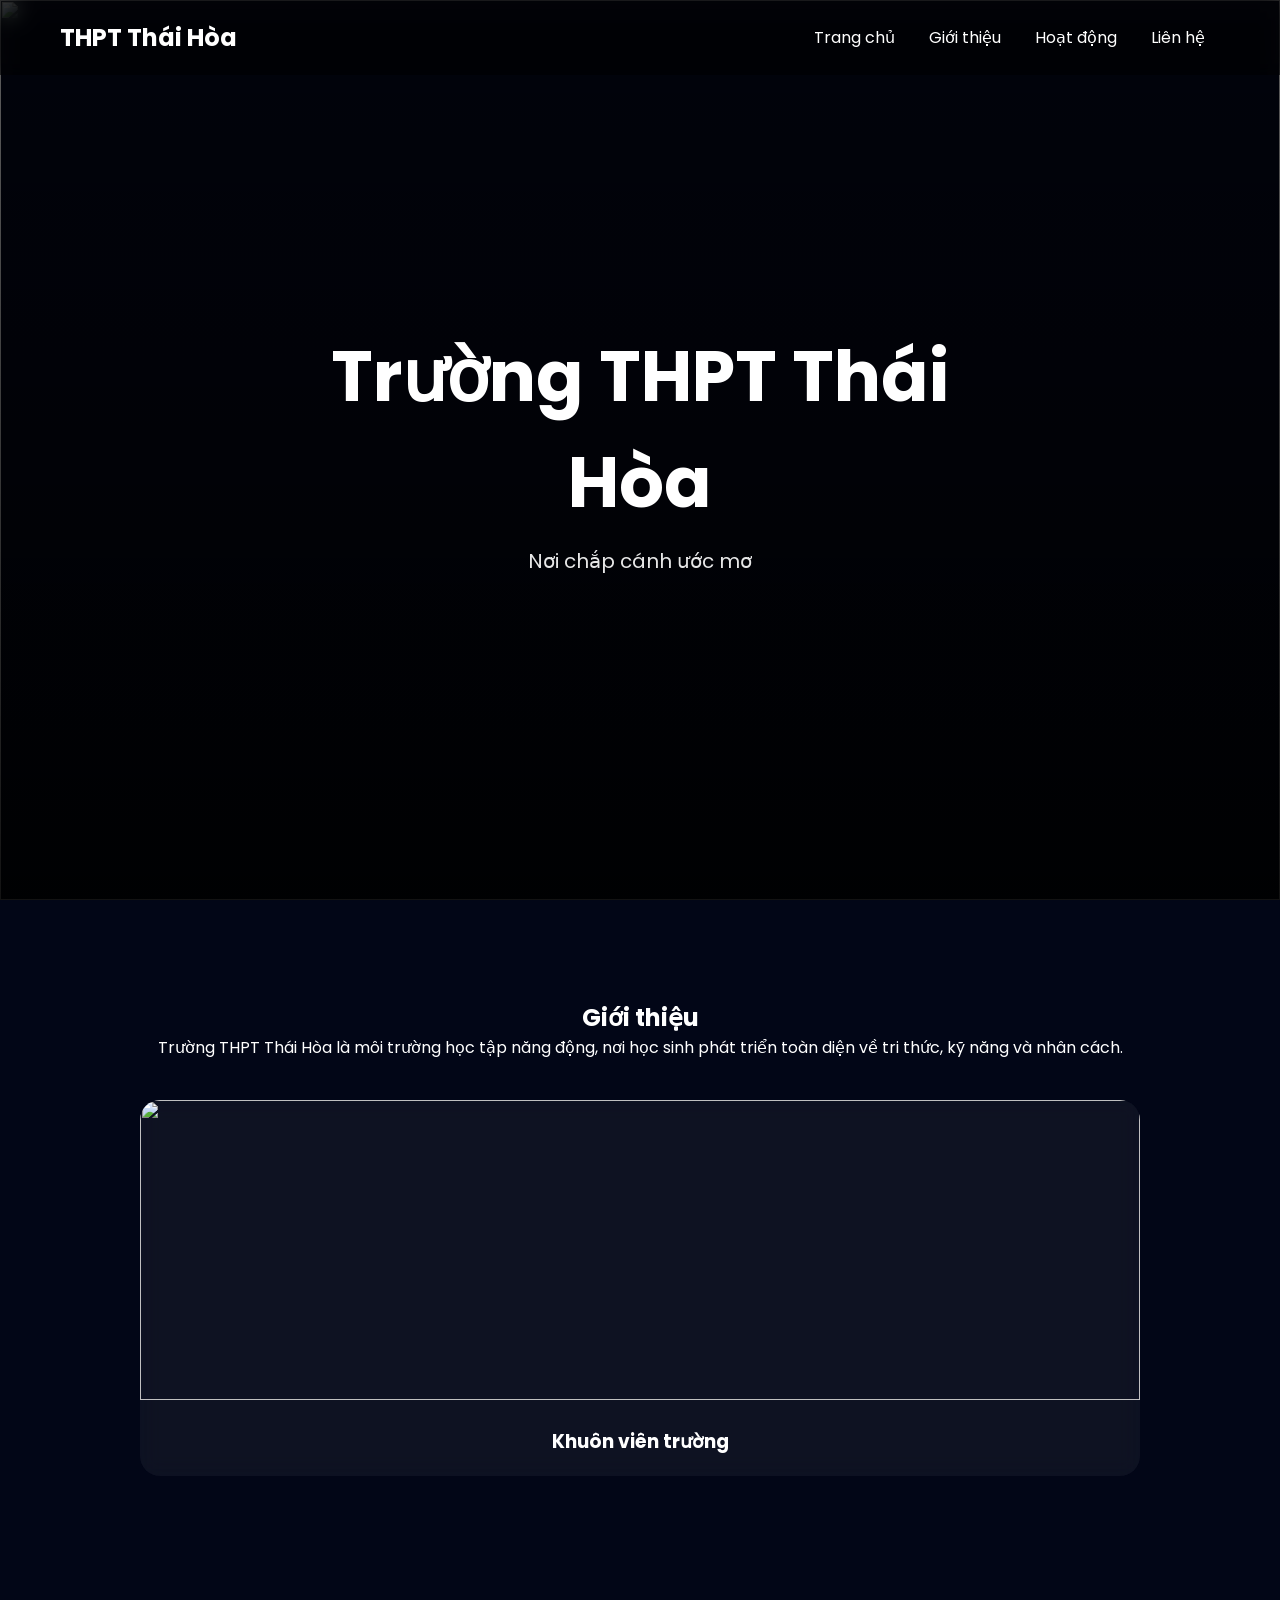
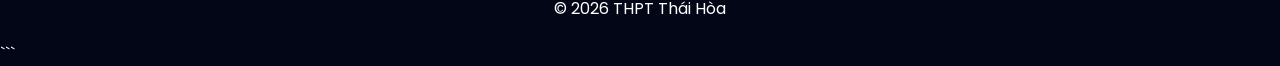
==== commit ba591909: "Update index.html" ====
--- a/index.html
+++ b/index.html
@@ -1,250 +1,194 @@
+
 <!DOCTYPE html>
 <html lang="vi">
 <head>
 <meta charset="UTF-8">
 <meta name="viewport" content="width=device-width, initial-scale=1.0">
-<title>Du lịch Việt Nam</title>
+<title>THPT Thái Hòa</title>
 
+<!-- FONT (load nhanh) -->
+<link rel="preconnect" href="https://fonts.googleapis.com">
+<link rel="preconnect" href="https://fonts.gstatic.com" crossorigin>
 <link href="https://fonts.googleapis.com/css2?family=Poppins:wght@300;400;600;700&display=swap" rel="stylesheet">
 
 <style>
-*{margin:0;padding:0;box-sizing:border-box;font-family:'Poppins',sans-serif}
-body{background:#020617;color:white;overflow-x:hidden;cursor:none}
+*{
+margin:0;
+padding:0;
+box-sizing:border-box;
+font-family:'Poppins',sans-serif;
+}
 
-/* CURSOR */
-.cursor{
-width:20px;height:20px;border:2px solid #00e5ff;
-border-radius:50%;position:fixed;pointer-events:none;z-index:9999;
+body{
+background:#020617;
+color:white;
+overflow-x:hidden;
 }
 
 /* NAV */
 header{
-position:fixed;top:0;width:100%;
-display:flex;justify-content:space-between;align-items:center;
+position:fixed;
+top:0;
+width:100%;
+display:flex;
+justify-content:space-between;
+align-items:center;
 padding:20px 60px;
-background:rgba(0,0,0,0.4);
-backdrop-filter:blur(12px);
-z-index:1000
+background:rgba(0,0,0,0.5);
+backdrop-filter:blur(10px);
+z-index:1000;
 }
 
 nav a{
-color:white;text-decoration:none;margin:0 15px;position:relative
+color:white;
+text-decoration:none;
+margin:0 15px;
+position:relative;
 }
 
 nav a::after{
-content:"";position:absolute;width:0;height:2px;background:#00e5ff;
-left:0;bottom:-5px;transition:0.3s
+content:"";
+position:absolute;
+width:0;
+height:2px;
+background:#00e5ff;
+left:0;
+bottom:-5px;
+transition:0.3s;
 }
-nav a:hover::after{width:100%}
+
+nav a:hover::after{
+width:100%;
+}
 
 /* HERO */
-.hero{height:100vh;position:relative;overflow:hidden}
-
-.hero video{
-position:absolute;width:100%;height:100%;object-fit:cover;
+.hero{
+height:100vh;
+position:relative;
+overflow:hidden;
 }
 
-.hero .overlay{
-position:absolute;inset:0;
-background:linear-gradient(to bottom,rgba(0,0,0,0.6),rgba(0,0,0,0.9));
+.hero-img{
+position:absolute;
+width:100%;
+height:100%;
+object-fit:cover;
+top:0;
+left:0;
+}
+
+.overlay{
+position:absolute;
+inset:0;
+background:linear-gradient(to bottom,rgba(0,0,0,0.5),rgba(0,0,0,0.9));
 }
 
 .hero-text{
-position:absolute;top:50%;left:50%;
+position:absolute;
+top:50%;
+left:50%;
 transform:translate(-50%,-50%);
-text-align:center;z-index:2
+text-align:center;
+z-index:2;
 }
 
-.hero h2{font-size:80px}
-.hero p{font-size:22px;opacity:0.85;margin-top:10px}
+.hero-text h1{
+font-size:70px;
+}
 
-/* SCROLL */
-.scroll-down{
-position:absolute;bottom:30px;left:50%;
-transform:translateX(-50%);
-animation:float 2s infinite;
-}
-@keyframes float{
-0%,100%{transform:translate(-50%,0)}
-50%{transform:translate(-50%,10px)}
+.hero-text p{
+margin-top:10px;
+font-size:20px;
+opacity:0.9;
 }
 
 /* SECTION */
-section{padding:100px 40px}
-.container{max-width:1200px;margin:auto}
-
-/* INTRO */
-.intro{text-align:center;max-width:900px;margin:auto}
-
-/* STATS */
-.stats{
-display:flex;justify-content:space-around;margin-top:50px
-}
-.stats span{font-size:40px;color:#00e5ff;display:block}
-
-/* CARDS */
-.content{
-display:grid;
-grid-template-columns:repeat(auto-fit,minmax(280px,1fr));
-gap:30px;margin-top:60px
+section{
+padding:100px 40px;
+text-align:center;
 }
 
+.container{
+max-width:1000px;
+margin:auto;
+}
+
+/* CARD */
 .card{
+margin-top:40px;
 border-radius:20px;
 overflow:hidden;
 background:rgba(255,255,255,0.05);
 backdrop-filter:blur(10px);
-transition:0.4s;
-cursor:pointer;
-}
-
-.card:hover{
-transform:translateY(-15px) scale(1.05)
 }
 
 .card img{
-width:100%;height:220px;object-fit:cover;
+width:100%;
+height:300px;
+object-fit:cover;
 }
 
-.card .info{
-padding:20px;text-align:center;
-}
-
-/* CTA */
-.cta{
-text-align:center;
-background:linear-gradient(45deg,#00e5ff,#00bcd4);
-padding:60px;border-radius:20px;margin-top:80px
-}
-
-.cta button{
-padding:15px 30px;
-border:none;border-radius:30px;
-background:white;color:#00bcd4;
-font-weight:bold;cursor:pointer;
+.card h3{
+padding:20px;
 }
 
 /* FOOTER */
 footer{
-text-align:center;padding:30px;background:#020617
+text-align:center;
+padding:20px;
+background:#020617;
 }
 </style>
 </head>
 
 <body>
 
-<div class="cursor"></div>
-
 <header>
-<h1>🌏 Du lịch Việt Nam</h1>
+<h2>THPT Thái Hòa</h2>
 <nav>
-<a href="index.html">Trang chủ</a>
-<a href="destinations.html">Điểm đến</a>
-<a href="food.html">Ẩm thực</a>
-<a href="gallery.html">Thư viện</a>
-<a href="contact.html">Liên hệ</a>
+<a href="#">Trang chủ</a>
+<a href="#">Giới thiệu</a>
+<a href="#">Hoạt động</a>
+<a href="#">Liên hệ</a>
 </nav>
 </header>
 
 <!-- HERO -->
 <div class="hero">
-<video autoplay muted loop>
-<source src="https://cdn.coverr.co/videos/coverr-aerial-view-of-a-beach-1561/1080p.mp4" type="video/mp4">
-</video>
+
+<img src="images/thpt-thai-hoa.jpg" class="hero-img">
 
 <div class="overlay"></div>
 
 <div class="hero-text">
-<h2>Khám phá Việt Nam</h2>
-<p>Thiên nhiên • Văn hóa • Ẩm thực</p>
-</div>
-
-<div class="scroll-down">↓</div>
-</div>
-
-<!-- INTRO -->
-<section>
-<div class="container">
-
-<div class="intro">
-<h2>Việt Nam – Vẻ đẹp bất tận</h2>
-<p>
-Việt Nam là điểm đến hội tụ thiên nhiên hùng vĩ, văn hóa lâu đời và ẩm thực phong phú.
-Từ núi rừng phía Bắc đến biển đảo phía Nam, mỗi nơi đều mang một nét đẹp riêng biệt.
-</p>
-</div>
-
-<div class="stats">
-<div><span>63</span>Tỉnh thành</div>
-<div><span>3000+</span>Km bờ biển</div>
-<div><span>100+</span>Điểm du lịch</div>
-</div>
-
-<div class="content">
-
-<div class="card" onclick="location.href='destinations.html'">
-<img src="https://images.unsplash.com/photo-1528127269322-539801943592">
-<div class="info">
-<h3>Điểm đến</h3>
-<p>Khám phá các địa danh nổi tiếng</p>
-</div>
-</div>
-
-<div class="card" onclick="location.href='food.html'">
-<img src="https://images.unsplash.com/photo-1551504734-5ee1c4a1479b">
-<div class="info">
-<h3>Ẩm thực</h3>
-<p>Tinh hoa ẩm thực Việt</p>
-</div>
-</div>
-
-<div class="card" onclick="location.href='gallery.html'">
-<img src="https://images.unsplash.com/photo-1507525428034-b723cf961d3e">
-<div class="info">
-<h3>Thư viện</h3>
-<p>Hình ảnh đẹp khắp Việt Nam</p>
-</div>
+<h1>Trường THPT Thái Hòa</h1>
+<p>Nơi chắp cánh ước mơ</p>
 </div>
 
 </div>
 
-<div class="cta">
-<h2>Bắt đầu hành trình của bạn</h2>
-<br>
-<button onclick="location.href='destinations.html'">Khám phá ngay</button>
+<!-- CONTENT -->
+<section>
+<div class="container">
+
+<h2>Giới thiệu</h2>
+<p>
+Trường THPT Thái Hòa là môi trường học tập năng động, nơi học sinh phát triển toàn diện
+về tri thức, kỹ năng và nhân cách.
+</p>
+
+<div class="card">
+<img src="images/thpt-thai-hoa.jpg">
+<h3>Khuôn viên trường</h3>
 </div>
 
 </div>
 </section>
 
 <footer>
-<p>© 2026 Du lịch Việt Nam ✨</p>
+<p>© 2026 THPT Thái Hòa</p>
 </footer>
-
-<script>
-// CURSOR
-const cursor=document.querySelector('.cursor');
-document.addEventListener('mousemove',e=>{
-cursor.style.top=e.clientY+'px';
-cursor.style.left=e.clientX+'px';
-});
-
-// SCROLL ANIMATION
-const cards=document.querySelectorAll('.card');
-cards.forEach(c=>{
-c.style.opacity=0;
-c.style.transform='translateY(60px)';
-});
-
-window.addEventListener('scroll',()=>{
-cards.forEach(card=>{
-if(card.getBoundingClientRect().top<window.innerHeight-50){
-card.style.opacity=1;
-card.style.transform='translateY(0)';
-}
-});
-});
-</script>
 
 </body>
 </html>
+```
